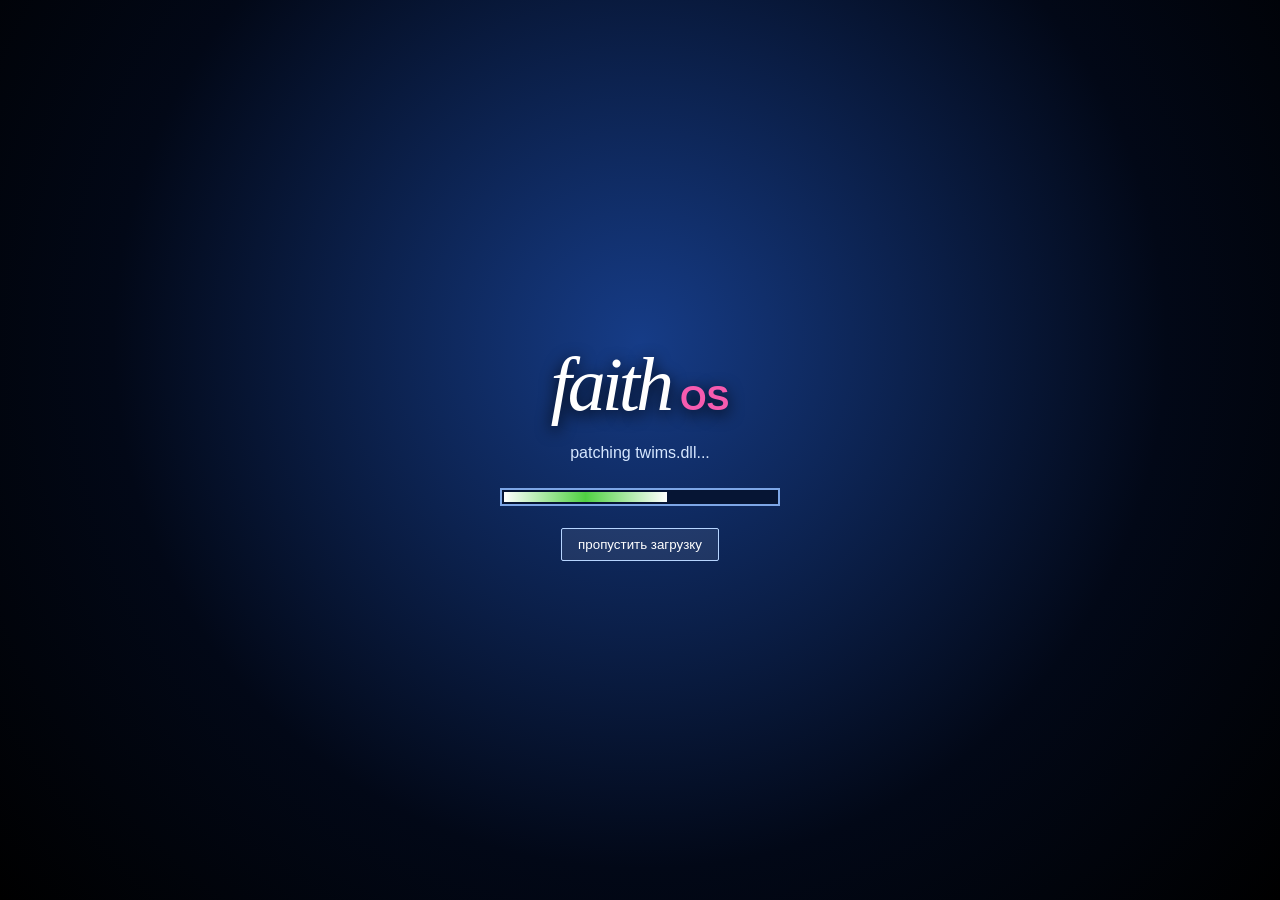
==== index.html @ 2e3a6080 "Deploy faith_xp" ====
<!doctype html>
<html lang="ru">
<head>
  <meta charset="utf-8">
  <meta name="viewport" content="width=device-width, initial-scale=1, viewport-fit=cover">
  <title>faith OS</title>
  <meta name="description" content="Маленькая старая ОС, собранная из чувств, Тошика, звёздочек и мягких интерактивов.">
  <meta name="theme-color" content="#245edb">
  <meta property="og:title" content="faith OS">
  <meta property="og:description" content="Старая ОС для одного человека: письма, Тошик, звёзды, анти-твимс и много маленьких окон.">
  <meta property="og:type" content="website">
  <link rel="icon" href="./icon.svg" type="image/svg+xml">
  <link rel="manifest" href="./manifest.webmanifest">
  <link rel="stylesheet" href="./styles.css">
</head>
<body>
  <canvas id="fxCanvas" aria-hidden="true"></canvas>

  <section class="boot" id="boot" aria-label="Загрузка faith OS">
    <div class="boot-box">
      <div class="boot-logo"><span>faith</span><b>OS</b></div>
      <p id="bootLine">initializing feelings.sys...</p>
      <div class="boot-progress"><i id="bootProgress"></i></div>
      <button id="skipBoot" type="button">пропустить загрузку</button>
    </div>
  </section>

  <main class="desktop" id="desktop" aria-label="Рабочий стол faith OS">
    <div class="wallpaper">
      <div class="wallpaper-photo photo-a" role="img" aria-label="Парное изображение на обоях"></div>
      <div class="wallpaper-photo photo-b" role="img" aria-label="Второе парное изображение на обоях"></div>
      <div class="xp-hill"></div>
      <div class="wallpaper-copy">
        <span>faith OS</span>
        <strong>safe mode for her</strong>
      </div>
    </div>

    <section class="desktop-icons" aria-label="Ярлыки рабочего стола">
      <button class="desktop-icon" data-open="letter" type="button"><span>📄</span><b>Мои чувства.txt</b></button>
      <button class="desktop-icon" data-open="tosha" type="button"><span>🐱</span><b>Тошик.exe</b></button>
      <button class="desktop-icon" data-open="messenger" type="button"><span>💬</span><b>Принцесса Messenger</b></button>
      <button class="desktop-icon" data-open="stars" type="button"><span>⭐</span><b>Баночка звёзд.exe</b></button>
      <button class="desktop-icon" data-open="twims" type="button"><span>🛡️</span><b>AntiTwims.exe</b></button>
      <button class="desktop-icon" data-open="cmd" type="button"><span>🖥️</span><b>heart.cmd</b></button>
      <button class="desktop-icon" data-open="player" type="button"><span>🎵</span><b>faith Player</b></button>
      <button class="desktop-icon" data-open="photos" type="button"><span>🖼️</span><b>Фотообои</b></button>
      <button class="desktop-icon" data-open="dreams" type="button"><span>🌙</span><b>Сны.scr</b></button>
      <button class="desktop-icon" data-open="coupon" type="button"><span>🎫</span><b>Купон.bat</b></button>
      <button class="desktop-icon" data-open="bin" type="button"><span>🗑️</span><b>Корзина тревог</b></button>
    </section>

    <div class="window-area" id="windowArea" aria-live="polite"></div>

    <aside class="desktop-widget xp-panel" id="progressWidget">
      <div class="xp-panel-title">status</div>
      <p>открыто: <b id="doneCount">0</b>/<b id="totalCount">11</b></p>
      <div class="tiny-progress"><i id="globalBar"></i></div>
      <small id="globalHint">можно просто тыкать ярлыки</small>
    </aside>
  </main>

  <footer class="taskbar" id="taskbar" aria-label="Панель задач">
    <button class="start-button" id="startButton" type="button"><span>⊞</span>Пуск</button>
    <div class="task-list" id="taskList"></div>
    <div class="tray">
      <button class="tray-btn" id="soundToggle" type="button" aria-pressed="false">🔈</button>
      <time id="clock">00:00</time>
    </div>
  </footer>

  <nav class="start-menu" id="startMenu" aria-label="Меню Пуск">
    <div class="start-head">
      <div class="user-tile">F</div>
      <div><b>faith</b><span>local account</span></div>
    </div>
    <div class="start-grid">
      <button data-open="letter" type="button">📄 Мои чувства</button>
      <button data-open="tosha" type="button">🐱 Тошик</button>
      <button data-open="messenger" type="button">💬 Написать ей</button>
      <button data-open="twims" type="button">🛡️ Анти-твимс</button>
      <button data-open="stars" type="button">⭐ Звёзды</button>
      <button data-open="cmd" type="button">🖥️ cmd heart</button>
      <button data-open="player" type="button">🎵 faith Player</button>
      <button data-action="reset" type="button">♻️ Сбросить прогресс</button>
      <button data-action="shutdown" type="button">🌙 Спокойной ночки</button>
    </div>
  </nav>

  <template id="tpl-letter">
    <div class="notepad">
      <div class="notepad-menu">Файл&nbsp;&nbsp;Правка&nbsp;&nbsp;Формат&nbsp;&nbsp;Вид&nbsp;&nbsp;Справка</div>
      <div class="notepad-paper">
        <button class="xp-button small" id="typeLetter" type="button">напечатать нормально</button>
        <pre id="letterText"></pre>
      </div>
    </div>
  </template>

  <template id="tpl-tosha">
    <div class="tosha-app">
      <div class="tosha-room">
        <div class="stove"><div class="fire"></div></div>
        <button class="tosha-cat" id="toshaCat" type="button" aria-label="Погладить Тошика">
          <span class="cat-face">🐱</span>
          <span class="cat-shadow"></span>
        </button>
        <div class="toast-bubbles" id="toshaBubbles"></div>
      </div>
      <div class="app-side">
        <h3>Тошик на печке</h3>
        <p id="toshaLine">Погладь Тошика. Он тут не просто так: он охраняет уют.</p>
        <div class="meter"><i id="toshaMeter"></i></div>
        <div class="button-row">
          <button class="xp-button" data-tosha="pet" type="button">погладить</button>
          <button class="xp-button" data-tosha="feed" type="button">дать вкусняшку</button>
          <button class="xp-button" data-tosha="warm" type="button">подкинуть дров</button>
          <button class="xp-button" data-tosha="comb" type="button">почесать за ушком</button>
          <button class="xp-button" data-tosha="guard" type="button">попросить охранять</button>
          <button class="xp-button" data-tosha="sleep" type="button">уложить</button>
        </div>
      </div>
    </div>
  </template>

  <template id="tpl-messenger">
    <div class="messenger-app">
      <div class="chat-head"><span class="avatar">F</span><div><b>faith</b><small>пишет тебе мягко и без давления</small></div></div>
      <div class="chat-log" id="chatLog"></div>
      <div class="quick-replies" id="quickReplies"></div>
    </div>
  </template>

  <template id="tpl-stars">
    <div class="stars-app">
      <div class="stars-zone" id="starsZone" aria-label="звёзды для баночки"></div>
      <div class="star-jar" id="starJar"><div class="jar-lid"></div><div class="jar-body"><b id="jarNum">0</b><span>из 8</span></div></div>
      <div class="star-reward" id="starReward" aria-live="polite"></div>
      <p id="starsLine">Перетащи звёзды в баночку или просто нажимай на них.</p>
    </div>
  </template>

  <template id="tpl-twims">
    <div class="twims-app">
      <div class="twims-top"><p>Задача: не дать твимсу испортить настроение.</p><button class="xp-button" id="twimsStart" type="button">старт</button></div>
      <div class="twims-field" id="twimsField"></div>
      <div class="twims-status"><span>сбито: <b id="twimsScore">0</b>/15</span><span id="twimsLine">щит спит</span></div>
    </div>
  </template>

  <template id="tpl-cmd">
    <div class="cmd-app">
      <pre id="cmdOutput"></pre>
      <div class="cmd-input"><span>C:\faith&gt;</span><input id="cmdInput" autocomplete="off" spellcheck="false" aria-label="команда"></div>
      <div class="cmd-help">команды: help, heart, morning, sleep, twims, tosha, letter, clear</div>
    </div>
  </template>

  <template id="tpl-player">
    <div class="player-app">
      <div class="player-screen">
        <div class="player-disc" id="playerDisc">♪</div>
        <div>
          <h3 id="trackTitle">faith Player</h3>
          <p id="trackHint">Плейлист загружается из assets/tracks/playlist.json.</p>
        </div>
      </div>
      <audio id="audioPlayer" controls preload="metadata"></audio>
      <div class="button-row">
        <button class="xp-button" id="prevTrack" type="button">назад</button>
        <button class="xp-button" id="playTrack" type="button">play</button>
        <button class="xp-button" id="nextTrack" type="button">дальше</button>
      </div>
      <div class="playlist" id="playlist"></div>
    </div>
  </template>

  <template id="tpl-photos">
    <div class="photos-app">
      <div class="photo-frame"><img id="photoView" alt="парное изображение" src="./assets/couple-wide.jpg"></div>
      <div class="button-row"><button class="xp-button" data-photo="wide" type="button">кадр 1</button><button class="xp-button" data-photo="close" type="button">кадр 2</button><button class="xp-button" id="setWallpaper" type="button">поставить на обои</button></div>
      <p>Сделал так, чтобы они были не просто картинками, а частью старого рабочего стола.</p>
    </div>
  </template>

  <template id="tpl-dreams">
    <div class="dreams-app" id="dreamsApp">
      <canvas id="dreamCanvas"></canvas>
      <div class="dream-copy"><h3>Сны.scr</h3><p id="dreamLine">самые крутые сны без тебя не запускаются</p><button class="xp-button" id="nextDream" type="button">ещё один сон</button></div>
    </div>
  </template>

  <template id="tpl-coupon">
    <div class="coupon-app">
      <div class="coupon-card">
        <h3>Купон без срока действия</h3>
        <p id="couponText">Выбери, какой режим нужен.</p>
        <div class="coupon-options" id="couponOptions"></div>
      </div>
      <div class="coupon-printer"><div class="paper" id="couponPaper">готов к печати</div><button class="xp-button" id="printCoupon" type="button">напечатать</button></div>
    </div>
  </template>

  <template id="tpl-bin">
    <div class="bin-app">
      <div class="bin-list" id="binList"></div>
      <button class="xp-button" id="emptyBin" type="button">очистить корзину тревог</button>
      <p id="binLine">Здесь лежит то, что не должно портить тёплое.</p>
    </div>
  </template>

  <div class="shutdown" id="shutdown"><div><h2>Теперь можно спатки</h2><p>faith OS сохранит всё тёплое до следующего запуска.</p><button class="xp-button" id="wakeAgain" type="button">вернуться</button></div></div>

  <section class="final-error" id="finalError" aria-live="polite" aria-label="Непредвиденная ошибка faith OS">
    <div class="final-error-inner">
      <p class="error-code">faith OS unexpected error</p>
      <h2>слишком красивая принцесса</h2>
      <p id="finalErrorLine">система пытается обработать уровень милоты...</p>
      <div class="error-count" id="finalCountdown">3</div>
      <pre id="final404">404: сомнения не найдены</pre>
    </div>
    <button class="final-reboot" id="finalReboot" type="button">перезагрузить OS</button>
  </section>

  <script src="./data.js"></script>
  <script src="./app.js"></script>
</body>
</html>
---- styles.css ----
:root {
  --xp-blue: #245edb;
  --xp-blue-2: #0b3aa7;
  --xp-green: #3ca423;
  --xp-green-2: #238114;
  --xp-sky: #5ca6ff;
  --window: #ece9d8;
  --window-light: #fffef6;
  --border-dark: #003c9e;
  --text: #111;
  --shadow: rgba(0, 0, 0, .35);
  --font-ui: Tahoma, Verdana, Segoe UI, Arial, sans-serif;
  --mono: 'Lucida Console', Monaco, Consolas, monospace;
}
* { box-sizing: border-box; }
html, body { width: 100%; height: 100%; overflow: hidden; }
body { margin: 0; font-family: var(--font-ui); color: var(--text); background: #000; user-select: none; }
button, input { font-family: inherit; }
#fxCanvas { position: fixed; inset: 0; width: 100%; height: 100%; z-index: 3; pointer-events: none; }
.boot { position: fixed; inset: 0; z-index: 1000; display: grid; place-items: center; background: radial-gradient(circle at 50% 38%, #163c87, #020817 62%, #000); color: white; transition: opacity .6s ease, visibility .6s ease; }
.boot.is-hidden { opacity: 0; visibility: hidden; pointer-events: none; }
.boot-box { width: min(520px, calc(100vw - 40px)); text-align: center; }
.boot-logo { font-size: clamp(42px, 9vw, 76px); letter-spacing: -4px; font-weight: 400; text-shadow: 0 4px 16px #000; }
.boot-logo span { font-family: Georgia, serif; font-style: italic; }
.boot-logo b { font-size: .45em; margin-left: 10px; color: #f65baf; letter-spacing: 0; }
.boot p { color: #d6e7ff; min-height: 22px; }
.boot-progress { width: 280px; height: 18px; margin: 22px auto; background: #061534; border: 2px solid #7da6e6; padding: 2px; overflow: hidden; }
.boot-progress i { display: block; width: 0%; height: 100%; background: linear-gradient(90deg, #fff, #50d143, #fff); transition: width .25s linear; }
#skipBoot { padding: 8px 16px; border: 1px solid #b7d5ff; border-radius: 2px; color: #fff; background: rgba(255,255,255,.08); }
.desktop { position: fixed; inset: 0 0 36px 0; overflow: hidden; background: #2a7ce4; }
.wallpaper { position: absolute; inset: 0; overflow: hidden; background: linear-gradient(#5fa9ff 0%, #88c8ff 38%, #7dbf52 39%, #1a7a24 100%); }
.wallpaper::before { content: ''; position: absolute; inset: 0; background: radial-gradient(circle at 18% 12%, rgba(255,255,255,.78), transparent 14%), linear-gradient(110deg, rgba(255,255,255,.15), transparent 45%); mix-blend-mode: screen; }
.wallpaper::after { content: ''; position: absolute; inset: 0; background-image: linear-gradient(rgba(255,255,255,.035) 1px, transparent 1px), linear-gradient(90deg, rgba(255,255,255,.028) 1px, transparent 1px); background-size: 4px 4px; opacity: .45; }
.xp-hill { position: absolute; left: -12vw; right: -10vw; bottom: -18vh; height: 52vh; background: radial-gradient(ellipse at 24% 24%, #8bd35f 0 18%, transparent 19%), radial-gradient(ellipse at 55% 18%, #6fbd3c 0 34%, transparent 35%), radial-gradient(ellipse at 79% 24%, #50992c 0 36%, transparent 37%); filter: saturate(1.1); }
.wallpaper-photo { position: absolute; background-size: cover; background-position: center; filter: grayscale(1) contrast(1.15) brightness(.78); opacity: 0; visibility: hidden; border: 2px solid rgba(255,255,255,.35); box-shadow: 0 20px 70px rgba(0,0,0,.35); transform: rotate(-4deg); transition: opacity .25s ease, visibility .25s ease; }
.photo-a { width: min(420px, 38vw); aspect-ratio: 1/1; right: 6vw; top: 9vh; background-image: linear-gradient(rgba(5,15,45,.18), rgba(5,15,45,.18)), url('./assets/couple-wide.jpg'); }
.photo-b { width: min(300px, 30vw); aspect-ratio: 1/1; right: 28vw; top: 22vh; background-image: linear-gradient(rgba(5,15,45,.14), rgba(5,15,45,.14)), url('./assets/couple-close.jpg'); transform: rotate(5deg); opacity: .38; }
.wallpaper.has-photo .wallpaper-photo { opacity: .44; visibility: visible; }
.wallpaper.has-photo .photo-b { opacity: .38; }
.wallpaper.has-photo.is-close .photo-a { opacity: .22; }
.wallpaper.has-photo.is-close .photo-b { opacity: .54; }
.wallpaper-copy { position: absolute; right: 24px; bottom: 30px; color: rgba(255,255,255,.86); text-align: right; text-shadow: 0 2px 10px rgba(0,0,0,.5); z-index: 1; }
.wallpaper-copy span { display: block; font-size: clamp(40px, 8vw, 96px); font-family: Georgia, serif; font-style: italic; letter-spacing: -5px; }
.wallpaper-copy strong { font-weight: 400; letter-spacing: .12em; text-transform: uppercase; }
.desktop-icons { position: absolute; z-index: 5; left: 12px; top: 12px; bottom: 12px; width: 115px; display: flex; flex-direction: column; flex-wrap: wrap; gap: 8px 10px; align-content: flex-start; }
.desktop-icon { width: 96px; min-height: 82px; border: 1px solid transparent; color: #fff; background: transparent; text-shadow: 1px 1px 2px #00245b; padding: 4px; border-radius: 2px; display: grid; justify-items: center; gap: 4px; }
.desktop-icon:hover, .desktop-icon.is-selected { background: rgba(35,98,215,.36); border-color: rgba(255,255,255,.38); }
.desktop-icon span { font-size: 34px; filter: drop-shadow(1px 2px 1px rgba(0,0,0,.35)); }
.desktop-icon b { font-weight: 400; font-size: 12px; line-height: 1.15; max-width: 88px; word-break: break-word; }
.window-area { position: absolute; inset: 0; z-index: 10; pointer-events: none; }
.xp-window { position: absolute; min-width: 310px; min-height: 200px; border: 3px solid var(--xp-blue); border-top: 0; border-radius: 8px 8px 2px 2px; background: var(--window); box-shadow: 4px 6px 20px var(--shadow); overflow: hidden; pointer-events: auto; }
.xp-window.is-minimized { display: none; }
.xp-titlebar { height: 30px; display: flex; align-items: center; justify-content: space-between; padding: 0 5px 0 9px; background: linear-gradient(#5f9bff, var(--xp-blue) 45%, var(--xp-blue-2)); color: #fff; text-shadow: 1px 1px #082369; cursor: move; }
.xp-title { display: inline-flex; align-items: center; gap: 6px; font-weight: 700; font-size: 13px; white-space: nowrap; overflow: hidden; text-overflow: ellipsis; }
.window-controls { display: flex; gap: 3px; }
.window-controls button { width: 22px; height: 22px; border: 1px solid rgba(255,255,255,.8); border-radius: 3px; background: linear-gradient(#8bb9ff,#1d5bd7); color: #fff; line-height: 1; font-weight: 700; box-shadow: inset 1px 1px rgba(255,255,255,.35); }
.window-controls .close { background: linear-gradient(#ff9c7c,#d62d15); }
.window-body { height: calc(100% - 30px); overflow: auto; padding: 10px; }
.xp-button { border: 1px solid #003c74; border-radius: 3px; background: linear-gradient(#fff, #ece9d8 45%, #d7d2bd); min-height: 27px; padding: 4px 12px; color: #111; box-shadow: inset 1px 1px #fff; }
.xp-button:hover { border-color: #e58f00; background: linear-gradient(#fff8dc,#f0dcc0); }
.xp-button.small { min-height: 24px; padding: 2px 8px; font-size: 12px; }
.notepad { height: 100%; display: flex; flex-direction: column; background: white; border: 1px solid #979797; }
.notepad-menu { height: 24px; padding: 4px 8px; background: #efede0; border-bottom: 1px solid #ccc; font-size: 12px; }
.notepad-paper { flex: 1; padding: 10px; overflow: auto; }
.notepad pre { margin: 10px 0 0; white-space: pre-wrap; font: 15px/1.6 var(--mono); user-select: text; }
.tosha-app, .stars-app, .coupon-app { height: 100%; display: grid; grid-template-columns: 1fr 250px; gap: 12px; }
.tosha-room { position: relative; border: 2px inset #fff; background: radial-gradient(circle at 50% 45%, #ffe4b9, #9e6d3b 42%, #623b23); overflow: hidden; }
.stove { position: absolute; left: 9%; right: 9%; bottom: 20px; height: 92px; border-radius: 14px 14px 4px 4px; background: linear-gradient(#423630,#181513); border: 3px solid #140e0b; box-shadow: inset 0 12px rgba(255,255,255,.08); }
.fire { position: absolute; left: 50%; top: 24px; width: 70px; height: 52px; transform: translateX(-50%); background: radial-gradient(circle, #fff6a8 0 18%, #ff9c2b 19% 54%, transparent 55%); filter: blur(.2px); animation: fire 1s infinite alternate ease-in-out; }
@keyframes fire { from { transform: translateX(-50%) scale(.92); } to { transform: translateX(-50%) scale(1.1); } }
.tosha-cat { position: absolute; left: 50%; bottom: 82px; transform: translateX(-50%); width: 120px; height: 96px; border: 0; background: transparent; font-size: 72px; cursor: pointer; transition: transform .12s ease; }
.tosha-cat:hover { transform: translateX(-50%) translateY(-4px); }
.cat-face { position: relative; z-index: 1; }
.cat-shadow { position: absolute; left: 16px; right: 16px; bottom: 7px; height: 14px; border-radius: 50%; background: rgba(0,0,0,.28); }
.toast-bubbles { position: absolute; inset: 0; pointer-events: none; }
.bubble-pop { position: absolute; animation: bubbleUp 1.2s ease forwards; font-size: 24px; }
@keyframes bubbleUp { to { transform: translateY(-80px) scale(1.6); opacity: 0; } }
.app-side { border: 2px groove #fff; background: #fffef6; padding: 12px; }
.meter, .tiny-progress { height: 18px; border: 2px inset #fff; background: white; padding: 2px; }
.meter i, .tiny-progress i { display: block; height: 100%; width: 0%; background: linear-gradient(90deg, #2e9b1c, #8ee75e); transition: width .25s ease; }
.button-row { display: flex; flex-wrap: wrap; gap: 8px; margin-top: 10px; }
.messenger-app { height: 100%; display: flex; flex-direction: column; background: #d6eaff; border: 1px solid #789; }
.chat-head { display: flex; align-items: center; gap: 10px; background: linear-gradient(#fff,#d8e7ff); padding: 8px; border-bottom: 1px solid #aab; }
.avatar { width: 38px; height: 38px; border-radius: 50%; display: grid; place-items: center; background: #8fb2ff; font-weight: 700; }
.chat-head small { display: block; color: #426; }
.chat-log { flex: 1; padding: 12px; overflow: auto; display: flex; flex-direction: column; gap: 8px; }
.msg { max-width: 82%; padding: 7px 10px; border-radius: 12px; background: #fff; box-shadow: 1px 1px 0 rgba(0,0,0,.1); user-select: text; }
.msg.me { align-self: flex-end; background: #d9ffd4; }
.msg.her { align-self: flex-start; }
.quick-replies { padding: 10px; display: flex; flex-wrap: wrap; gap: 8px; border-top: 1px solid #aab; background: #edf5ff; }
.quick-replies button { border: 1px solid #8aa; background: #fff; border-radius: 15px; padding: 5px 10px; }
.stars-zone { position: relative; grid-row: 1 / span 3; border: 2px inset #fff; background: #0b1d54; overflow: hidden; }
.star { position: absolute; width: 34px; height: 34px; border: 0; border-radius: 50%; background: radial-gradient(circle, #fff, #ffe061 54%, transparent 65%); box-shadow: 0 0 18px #ffe061; cursor: grab; }
.star::after { content: '✦'; color: #6a4b00; }
.star-jar { align-self: center; justify-self: center; width: 160px; height: 240px; position: relative; }
.jar-lid { height: 24px; width: 110px; margin: 0 auto; border-radius: 8px 8px 2px 2px; background: linear-gradient(#bbb,#777); border: 2px outset #ddd; }
.jar-body { position: absolute; inset: 22px 8px 0; border: 4px double rgba(255,255,255,.85); border-radius: 28px; background: linear-gradient(rgba(255,255,255,.25), rgba(255,255,255,.08)); display: grid; place-content: center; text-align: center; color: white; text-shadow: 1px 1px #000; }
.jar-body b { font-size: 44px; }
.stars-app p { align-self: start; }
.star-reward { display: none; align-self: start; padding: 10px; border: 2px outset #fff; background: #fff8d2; color: #3b2500; box-shadow: 2px 2px 0 rgba(0,0,0,.2); }
.star-reward.is-open { display: grid; gap: 4px; }
.star-reward b { color: #8a5200; }
.twims-app { height: 100%; display: flex; flex-direction: column; gap: 8px; }
.twims-top, .twims-status { display: flex; justify-content: space-between; align-items: center; gap: 10px; }
.twims-field { flex: 1; border: 2px inset #fff; background: linear-gradient(#e8f2ff,#b5d4ff); position: relative; overflow: hidden; }
.task { position: absolute; border: 2px solid #003c74; border-radius: 3px; background: #fff8d2; padding: 6px 10px; font-size: 13px; box-shadow: 2px 2px 0 rgba(0,0,0,.2); cursor: crosshair; animation: taskFall linear forwards; }
@keyframes taskFall { to { transform: translateY(430px) rotate(14deg); } }
.cmd-app { height: 100%; display: flex; flex-direction: column; background: #000; color: #c8ffc8; font: 14px/1.35 var(--mono); border: 2px inset #fff; padding: 8px; }
.cmd-app pre { flex: 1; margin: 0; overflow: auto; white-space: pre-wrap; user-select: text; }
.cmd-input { display: flex; gap: 6px; align-items: center; }
.cmd-input input { flex: 1; background: #000; border: 0; color: #c8ffc8; outline: none; font: inherit; }
.cmd-help { color: #79c879; font-size: 12px; margin-top: 6px; }
.player-app { height: 100%; display: flex; flex-direction: column; gap: 10px; background: #ece9d8; }
.player-screen { display: flex; align-items: center; gap: 14px; min-height: 110px; padding: 14px; border: 2px inset #fff; background: linear-gradient(#111, #263b69); color: #e6f0ff; }
.player-screen h3 { margin: 0 0 6px; font-size: 16px; }
.player-screen p { margin: 0; color: #b8d5ff; }
.player-disc { width: 72px; height: 72px; border-radius: 50%; display: grid; place-items: center; flex: 0 0 auto; color: white; background: radial-gradient(circle, #d7e7ff 0 10%, #111 11% 23%, #476caa 24% 62%, #111 63%); border: 2px solid #8bb9ff; box-shadow: 0 0 18px rgba(139,185,255,.45); }
.player-disc.is-playing { animation: spinDisc 1.1s linear infinite; }
@keyframes spinDisc { to { transform: rotate(360deg); } }
.player-app audio { width: 100%; }
.playlist { flex: 1; min-height: 0; overflow: auto; border: 2px inset #fff; background: white; padding: 6px; }
.playlist-empty { padding: 10px; color: #555; }
.track-row { display: block; width: 100%; padding: 7px 8px; border: 1px solid transparent; background: transparent; text-align: left; }
.track-row:hover, .track-row.is-active { background: #316ac5; color: #fff; }
.photos-app { height: 100%; display: flex; flex-direction: column; }
.photo-frame { flex: 1; display: grid; place-items: center; background: #1d1d1d; border: 2px inset #fff; overflow: hidden; }
.photo-frame img { max-width: 100%; max-height: 100%; filter: grayscale(.85) contrast(1.15); box-shadow: 0 16px 45px #000; }
.dreams-app { height: 100%; position: relative; overflow: hidden; background: radial-gradient(circle at 50% 50%, #192e73, #020817); color: white; }
#dreamCanvas { position: absolute; inset: 0; width: 100%; height: 100%; }
.dream-copy { position: absolute; inset: auto 20px 20px 20px; padding: 14px; border: 1px solid rgba(255,255,255,.25); background: rgba(0,0,0,.35); backdrop-filter: blur(3px); }
.coupon-card, .coupon-printer { border: 2px groove #fff; background: #fffef6; padding: 14px; }
.coupon-options { display: grid; gap: 8px; margin-top: 12px; }
.coupon-options button { text-align: left; }
.paper { min-height: 160px; background: white; border: 2px inset #fff; padding: 14px; white-space: pre-wrap; font: 13px/1.45 var(--mono); user-select: text; }
.bin-app { height: 100%; display: flex; flex-direction: column; gap: 10px; }
.bin-list { flex: 1; border: 2px inset #fff; background: white; padding: 8px; overflow: auto; }
.bin-item { display: flex; align-items: center; gap: 8px; padding: 5px; border: 1px solid transparent; }
.bin-item:hover { background: #316ac5; color: white; }
.desktop-widget { position: absolute; right: 18px; top: 18px; z-index: 4; width: 220px; }
.xp-panel { background: rgba(236,233,216,.92); border: 2px outset #fff; padding: 10px; box-shadow: 2px 3px 0 rgba(0,0,0,.18); }
.xp-panel-title { background: linear-gradient(#5f9bff,#245edb); color: white; padding: 4px 6px; margin: -8px -8px 8px; font-weight: 700; }
.taskbar { position: fixed; left: 0; right: 0; bottom: 0; height: 36px; z-index: 200; display: flex; align-items: center; gap: 4px; padding: 3px 7px 3px 3px; background: linear-gradient(#2d7df3, #245edb 48%, #0b3aa7); box-shadow: inset 0 1px rgba(255,255,255,.4); }
.start-button { height: 30px; min-width: 92px; border: 1px solid #1d6b10; border-radius: 0 12px 12px 0; color: #fff; font-weight: 700; font-style: italic; text-shadow: 1px 1px #064600; background: linear-gradient(#75d34f,#37a122 48%,#147309); box-shadow: inset 1px 1px rgba(255,255,255,.55); }
.start-button span { margin-right: 6px; font-style: normal; }
.task-list { flex: 1; display: flex; gap: 4px; min-width: 0; }
.task-btn { max-width: 190px; height: 28px; padding: 0 10px; border: 1px solid #0b3b9a; color: #fff; background: linear-gradient(#5d99f6,#1d55c9); border-radius: 3px; white-space: nowrap; overflow: hidden; text-overflow: ellipsis; }
.task-btn.is-active { background: linear-gradient(#1d55c9,#143d9c); }
.tray { display: flex; align-items: center; gap: 8px; height: 30px; padding: 0 8px; color: white; background: rgba(16,99,204,.75); border-left: 1px solid rgba(255,255,255,.24); }
.tray-btn { border: 0; background: transparent; color: white; }
.start-menu { position: fixed; left: 0; bottom: 36px; z-index: 300; width: 330px; background: var(--window); border: 2px solid var(--xp-blue); border-bottom: 0; box-shadow: 4px -4px 20px rgba(0,0,0,.35); transform: translateY(110%); transition: transform .18s ease; }
.start-menu.is-open { transform: translateY(0); }
.start-head { display: flex; gap: 12px; align-items: center; padding: 12px; color: white; background: linear-gradient(#5f9bff,#245edb); }
.user-tile { width: 46px; height: 46px; display: grid; place-items: center; border-radius: 6px; background: #fff; color: #245edb; font-size: 28px; font-weight: 700; }
.start-head span { display: block; font-size: 12px; }
.start-grid { padding: 8px; display: grid; gap: 4px; }
.start-grid button { border: 0; background: transparent; text-align: left; padding: 9px; }
.start-grid button:hover { background: #316ac5; color: white; }
.shutdown { position: fixed; inset: 0; z-index: 1200; display: none; place-items: center; background: rgba(0,0,0,.7); color: white; }
.shutdown.is-open { display: grid; }
.shutdown div { width: min(420px, calc(100vw - 40px)); padding: 28px; text-align: center; background: #245edb; border: 4px solid white; box-shadow: 0 20px 60px black; }
.final-error { position: fixed; inset: 0; z-index: 1300; display: none; place-items: center; padding: 24px; background: #0000aa; color: white; font-family: var(--mono); }
.final-error.is-open { display: grid; }
.final-error-inner { width: min(760px, calc(100vw - 32px)); text-align: center; }
.error-code { display: inline-block; margin: 0 0 24px; padding: 3px 8px; background: #bfc7d6; color: #0000aa; }
.final-error h2 { margin: 0 0 16px; font: 700 clamp(26px, 6vw, 54px)/1.1 var(--font-ui); text-transform: uppercase; }
.final-error p { font-size: 15px; }
.error-count { margin: 26px auto; width: 86px; height: 86px; display: grid; place-items: center; border: 3px solid #fff; font-size: 42px; box-shadow: inset 0 0 0 4px #0000aa; }
#final404 { display: none; margin: 24px auto 0; width: min(520px, 100%); padding: 16px; border: 2px solid #fff; background: #000; color: #c8ffc8; text-align: left; white-space: pre-wrap; }
.final-error.is-404 #final404 { display: block; }
.final-error.is-404 .error-count { display: none; }
.final-reboot { position: absolute; right: 18px; bottom: 14px; min-height: 24px; padding: 3px 9px; border: 1px solid #fff; background: #bfc7d6; color: #111; font: 12px var(--font-ui); }
.final-reboot:hover { background: #fff; }
@media (max-width: 760px) {
  .desktop { inset-bottom: 44px; overflow: auto; }
  .desktop-icons { width: 100%; left: 0; right: 0; top: 12px; bottom: auto; flex-direction: row; padding: 0 8px; overflow-x: auto; flex-wrap: nowrap; }
  .desktop-icon { flex: 0 0 86px; }
  .desktop-widget { display: none; }
  .xp-window { left: 8px !important; top: 110px !important; width: calc(100vw - 16px) !important; height: calc(100vh - 170px) !important; }
  .tosha-app, .stars-app, .coupon-app { grid-template-columns: 1fr; }
  .stars-zone { grid-row: auto; min-height: 260px; }
  .player-screen { min-height: 92px; }
  .photo-a { width: 58vw; right: 3vw; top: 15vh; }
  .photo-b { width: 48vw; right: 42vw; top: 28vh; }
  .start-menu { width: min(330px, 96vw); }
  .final-reboot { right: 10px; bottom: 10px; }
}
@media (prefers-reduced-motion: reduce) { *, *::before, *::after { animation-duration: .01ms !important; transition-duration: .01ms !important; } }
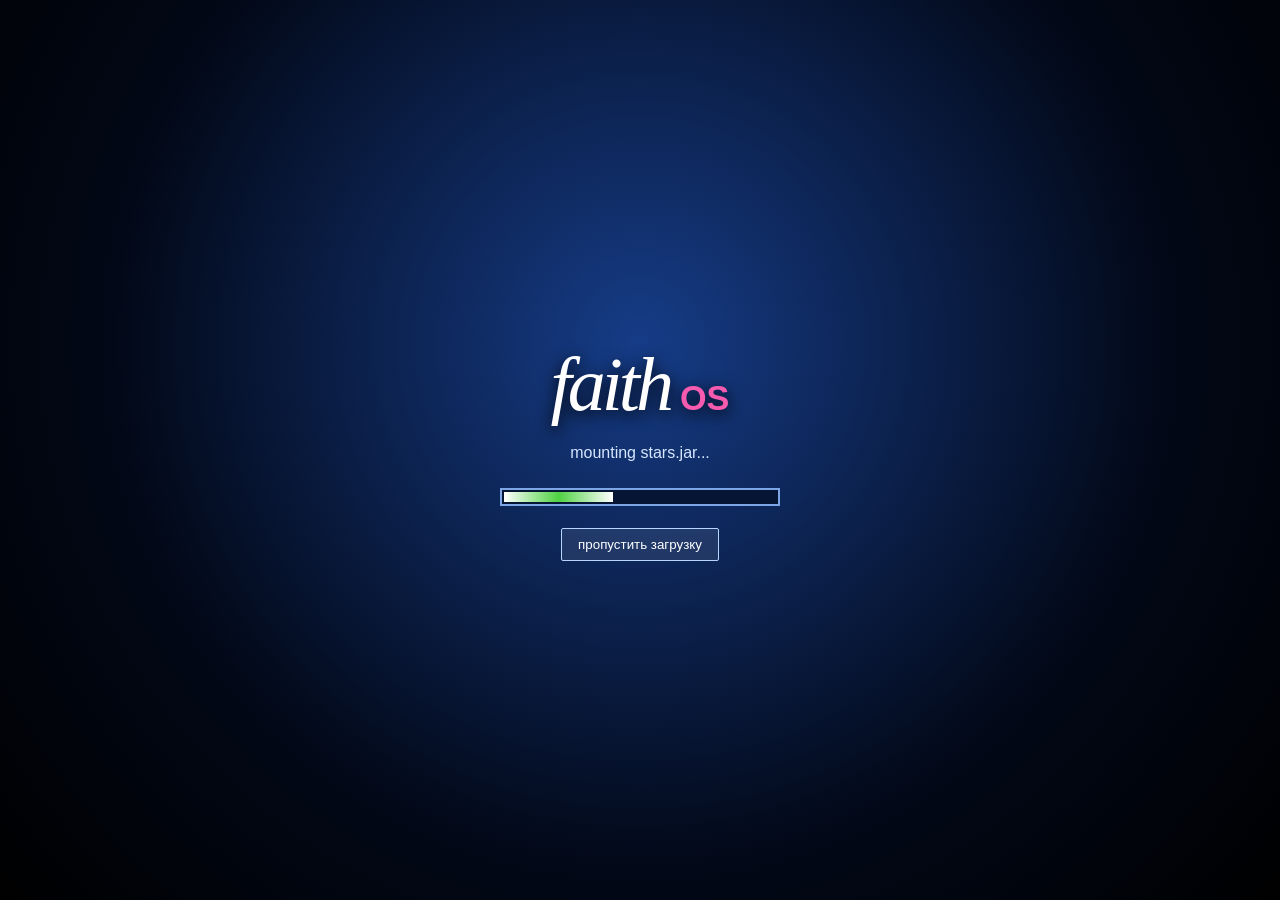
==== commit 887df124: "Update messenger button text" ====
--- a/index.html
+++ b/index.html
@@ -77,7 +77,7 @@
     <div class="start-grid">
       <button data-open="letter" type="button">📄 Мои чувства</button>
       <button data-open="tosha" type="button">🐱 Тошик</button>
-      <button data-open="messenger" type="button">💬 Написать ей</button>
+      <button data-open="messenger" type="button">💬 Написать ему</button>
       <button data-open="twims" type="button">🛡️ Анти-твимс</button>
       <button data-open="stars" type="button">⭐ Звёзды</button>
       <button data-open="cmd" type="button">🖥️ cmd heart</button>
